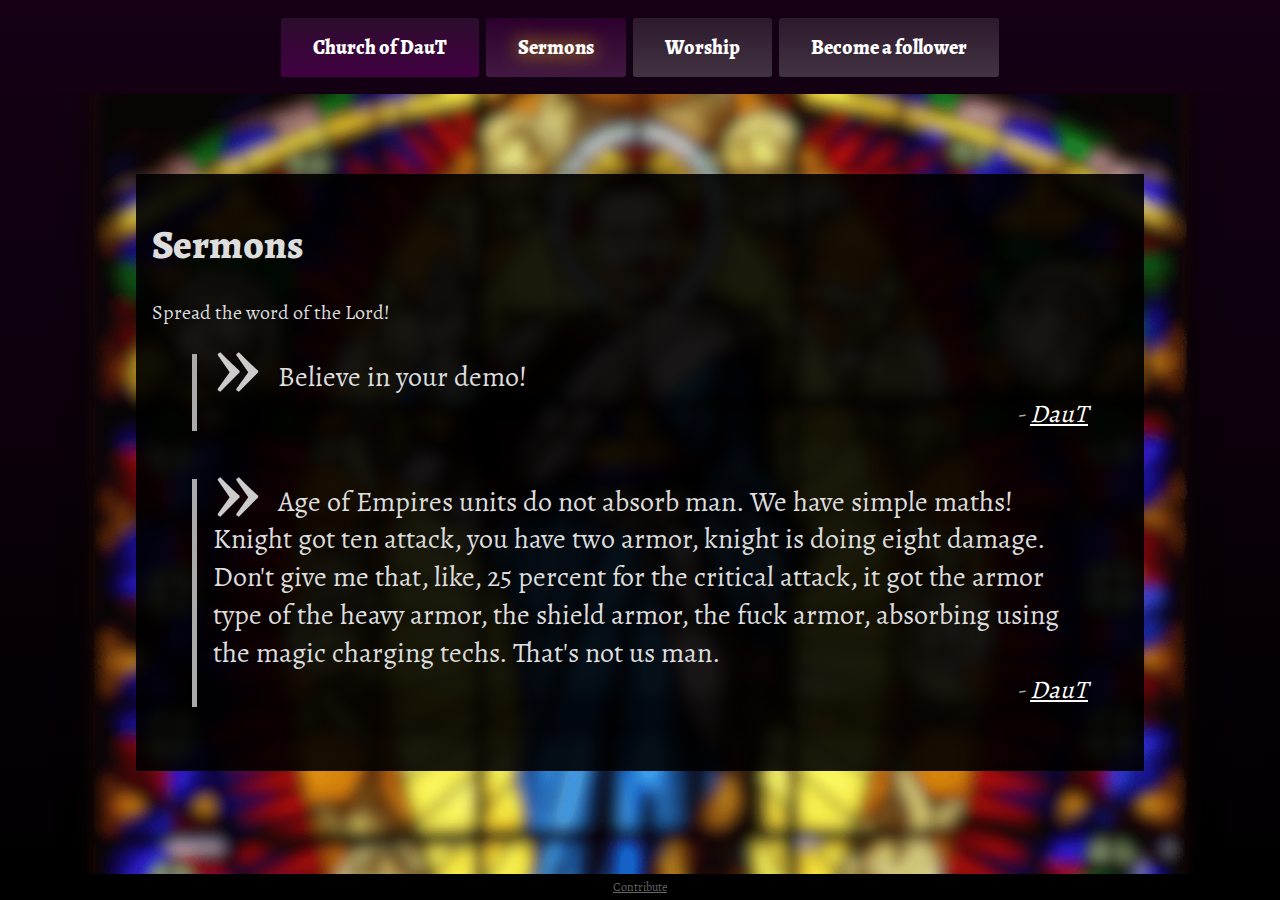
==== sermons/index.html @ 462a3683 "Add content" ====
<!doctype html>
<html lang="en">
<head>
   <meta charset="utf-8">
   <meta name="viewport" content="width=device-width, initial-scale=1.0">
   <link rel="shortcut icon" href="/favicon.ico">
   <title>Welcome to the Church of Lord DauT</title>
   <link rel="stylesheet" href="../css/style.css">
</head>
<body>
<div id="root">
   <header>
      <nav>
         <a class="main" href="../">Church of DauT</a>
         <a class="active" href="../sermons">Sermons</a>
         <a href="../worship">Worship</a>
         <a href="../follow">Become a follower</a>
      </nav>
   </header>
   <div id="content">
      <article>
         <h1>Sermons</h1>
         <p>Spread the word of the Lord!</p>

         <blockquote>
            Believe in your demo!
            <footer>- <a href="https://www.twitch.tv/daut/clip/BashfulDullNuggetsBrokeBack">DauT</a></footer>
         </blockquote>

         <blockquote>
            Age of Empires units do not absorb man. We have simple maths!
            Knight got ten attack, you have two armor, knight is doing eight damage.
            Don't give me that, like, 25 percent for the critical attack, it got the armor type of the heavy armor,
            the shield armor, the fuck armor, absorbing using the magic charging techs. That's not us man.
            <footer>- <a href="https://www.twitch.tv/daut/clip/CoweringAbnegateTurtleRlyTho">DauT</a></footer>
         </blockquote>

      </article>
   </div>
   <footer class="footer">
      <a href="https://github.com/HSZemi/daut.church/">Contribute</a>
   </footer>
</div>
</body>
</html>
---- css/style.css ----
/* alegreya-regular - latin */
@font-face {
    font-family: 'Alegreya';
    font-style: normal;
    font-weight: 400;
    src: local(''),
    url('../fonts/alegreya-v16-latin-regular.woff2') format('woff2'), /* Chrome 26+, Opera 23+, Firefox 39+ */
    url('../fonts/alegreya-v16-latin-regular.woff') format('woff'); /* Chrome 6+, Firefox 3.6+, IE 9+, Safari 5.1+ */
}
/* alegreya-800 - latin */
@font-face {
    font-family: 'Alegreya';
    font-style: normal;
    font-weight: 800;
    src: local(''),
    url('../fonts/alegreya-v16-latin-800.woff2') format('woff2'), /* Chrome 26+, Opera 23+, Firefox 39+ */
    url('../fonts/alegreya-v16-latin-800.woff') format('woff'); /* Chrome 6+, Firefox 3.6+, IE 9+, Safari 5.1+ */
}

* {
    box-sizing: border-box;
}

html {
    margin: 0;
    padding: 0;
    background: linear-gradient(#150015, black);
    color: #ddd;
    font-family: Alegreya, serif;
    min-height: 100vh;
}

body {
    margin: 0;
    padding: 0;
    min-height: 100vh;
}

#root {
    max-width: 1200px;
    margin: 0 auto;
    padding: 0 1rem;
    display: flex;
    flex-direction: column;
    font-size: 20px;
    min-height: 100vh;
}

header {
    text-align: center;
}

a {
    color: white;
}

nav {
    padding: 1rem 0;
}

nav a {
    display: inline-block;
    background: linear-gradient(rgba(255, 255, 255, 0.1), rgba(255, 255, 255, 0.2));
    padding: 1rem 2rem;
    margin: .1rem;
    border-radius: .2rem;
    font-weight: bold;
    text-decoration: none;
}

nav a:hover, nav a.active {
    transition: .2s linear;
    text-shadow: 0 0  20px #ffcc00;
    background: linear-gradient(rgba(255,0,255,0.1), rgba(255,125,255,0.2));
}

nav a.main {
    background: linear-gradient(rgba(255,125,255,0.1), rgba(255,0,255,0.2));
}

#content {
    flex-grow: 1;
}
#content {
    background-image: url("../img/header-blurred.png");
    background-size: cover;
    background-position: center top;
    padding: 5rem;
}

#content.bg {
    background-image: url("../img/header.png");
    padding: 30rem 5rem 0 5rem;
}

@media (max-width: 600px) {
    #content {
        padding: 2rem;
    }
    #content.bg {
        padding: 20rem 2rem 0 2rem;
    }
}

article {
    padding: 1rem;
    margin-bottom: 1rem;
    background-color: rgba(0,0,0,.9);
}

blockquote {
    font-size: 140%;
    border-left: 5px solid #aaa;
    padding-left: 1rem;
    margin-bottom: 3rem;
}

blockquote footer {
    font-size: 90%;
    color: #aaa;
    font-style: italic;
    text-align: right;
}

blockquote:before {
    color: #ccc;
    content: "»";
    font-size: 4em;
    line-height: 0.1em;
    margin-right: 0.1em;
    vertical-align: -0.1em;
}

img {
    max-width: 100%;
}

ul {
    list-style: none;
}

ul a {
    text-decoration: none;
    font-weight: bold;
}

li {
    margin-bottom: 2rem;
}

img.icon {
    display: inline-block;
    width: 60px;
    margin-right: 1.5rem;
    vertical-align: middle;
}

.footer {
    font-size: 60%;
    color: #666;
    text-align: center;
    padding: .3rem;
}

.footer a {
    color: #666;
}
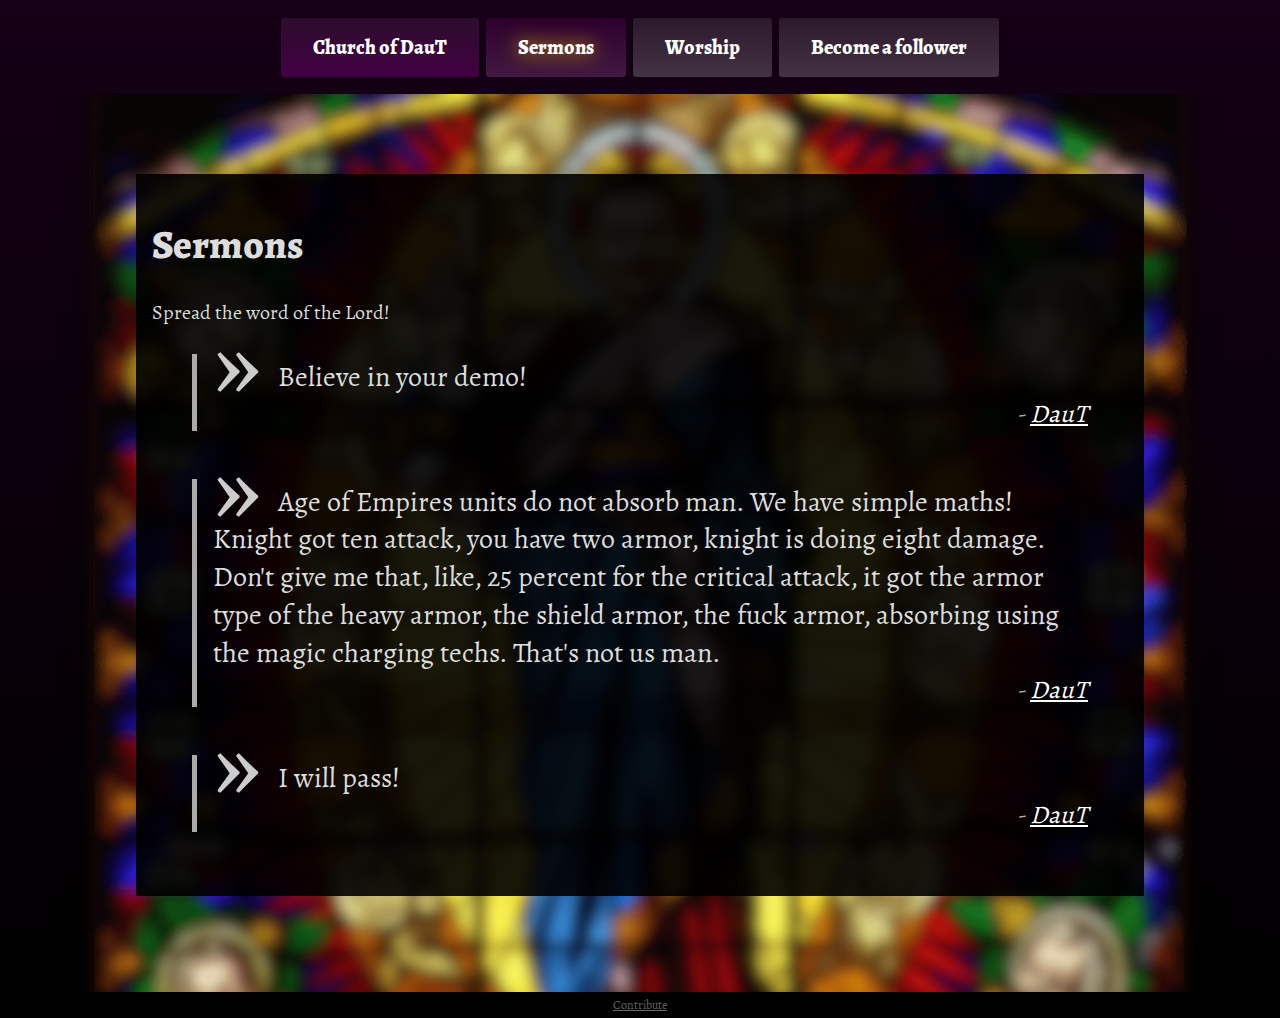
==== commit 30752273: "Add sermon" ====
--- a/sermons/index.html
+++ b/sermons/index.html
@@ -4,7 +4,7 @@
    <meta charset="utf-8">
    <meta name="viewport" content="width=device-width, initial-scale=1.0">
    <link rel="shortcut icon" href="/favicon.ico">
-   <title>Welcome to the Church of Lord DauT</title>
+   <title>Sermons – The Church of Lord DauT</title>
    <link rel="stylesheet" href="../css/style.css">
 </head>
 <body>
@@ -35,6 +35,11 @@
             <footer>- <a href="https://www.twitch.tv/daut/clip/CoweringAbnegateTurtleRlyTho">DauT</a></footer>
          </blockquote>
 
+         <blockquote>
+            I will pass!
+            <footer>- <a href="https://www.twitch.tv/daut/clip/ScrumptiousCourageousMuleDAESuppy">DauT</a></footer>
+         </blockquote>
+
       </article>
    </div>
    <footer class="footer">
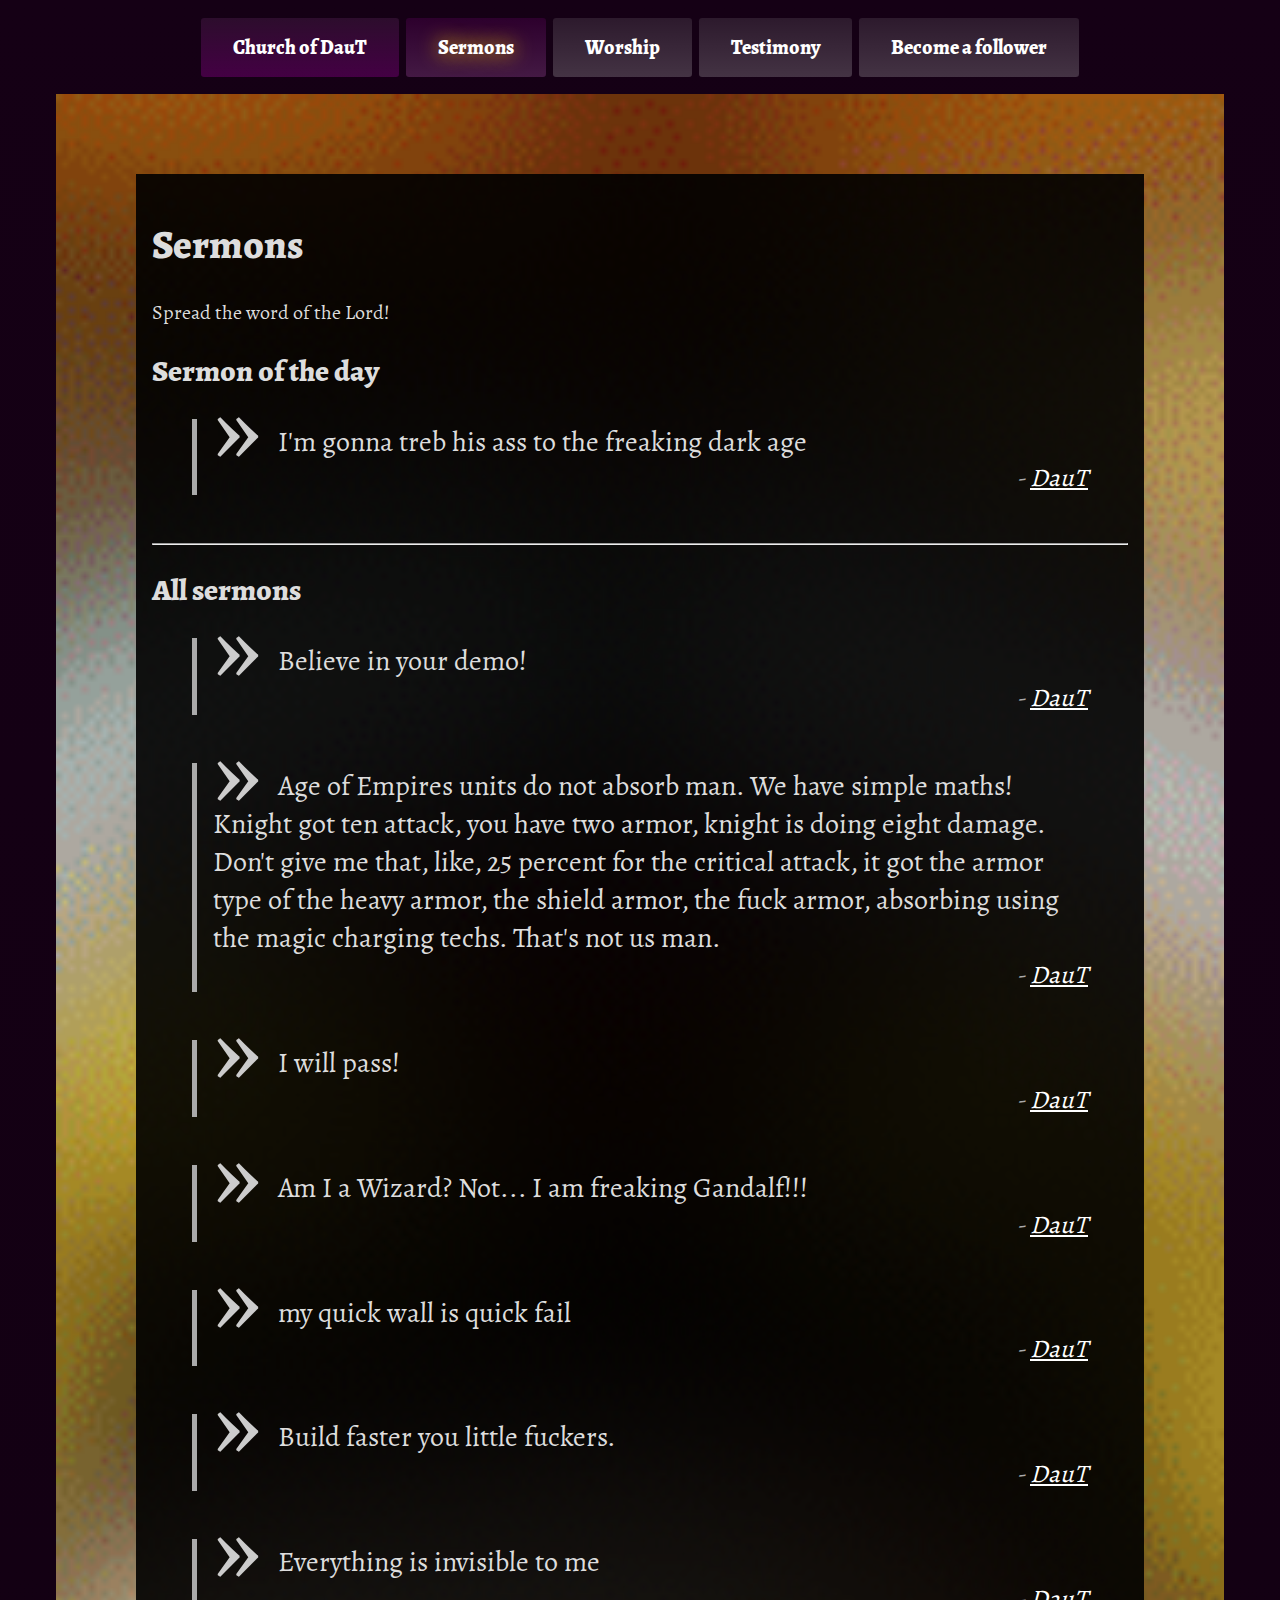
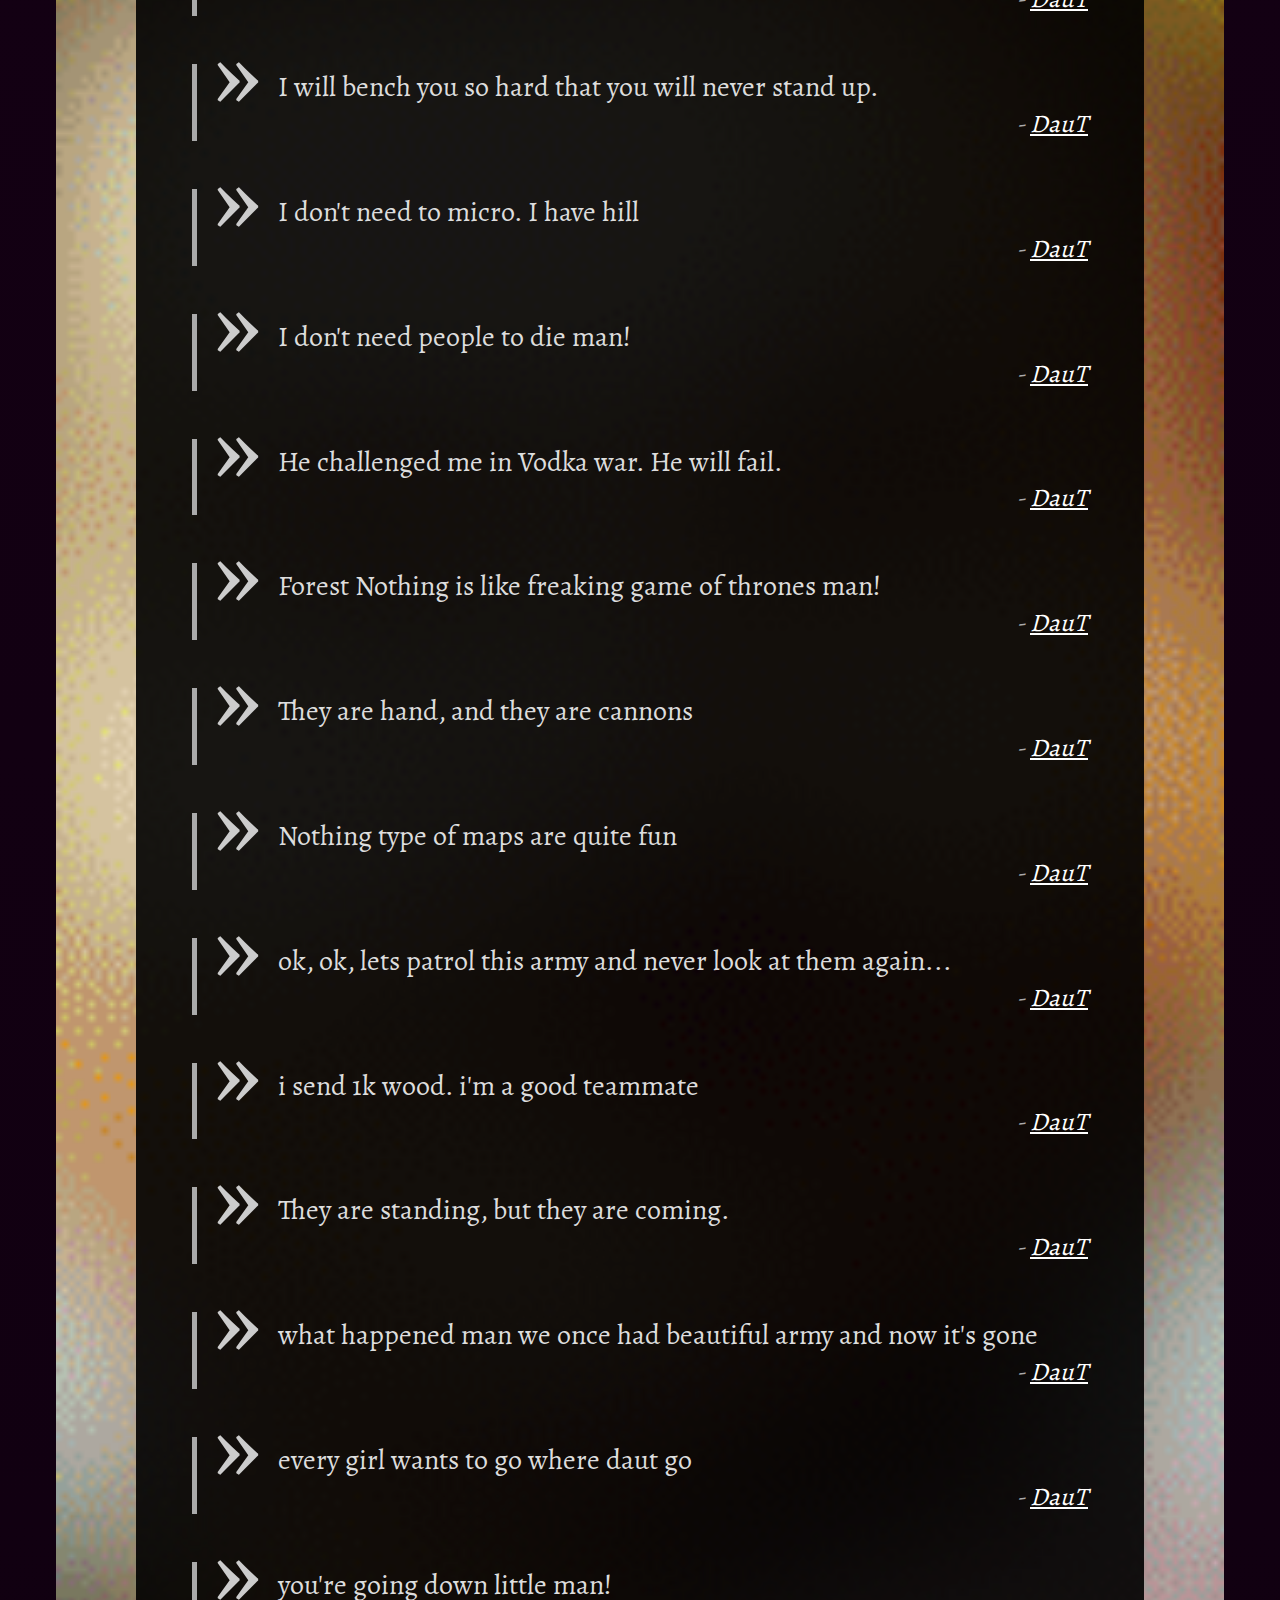
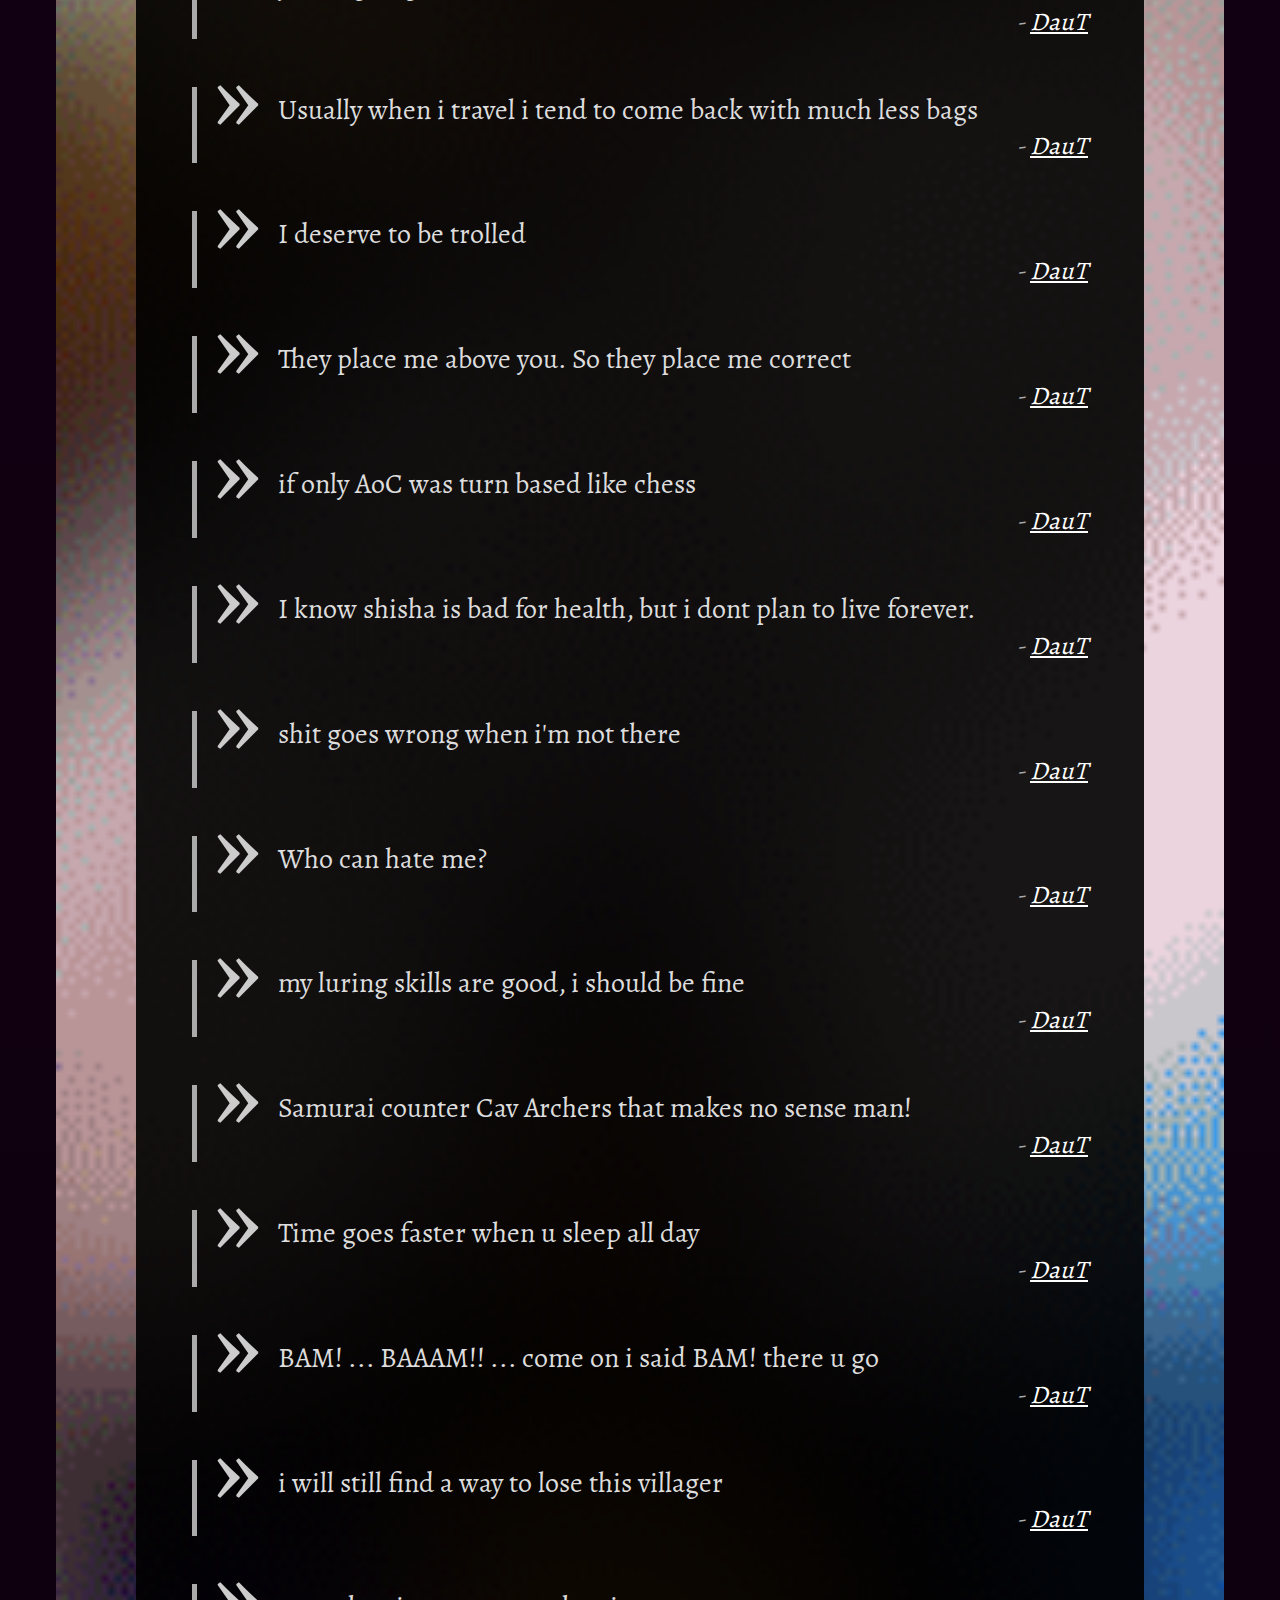
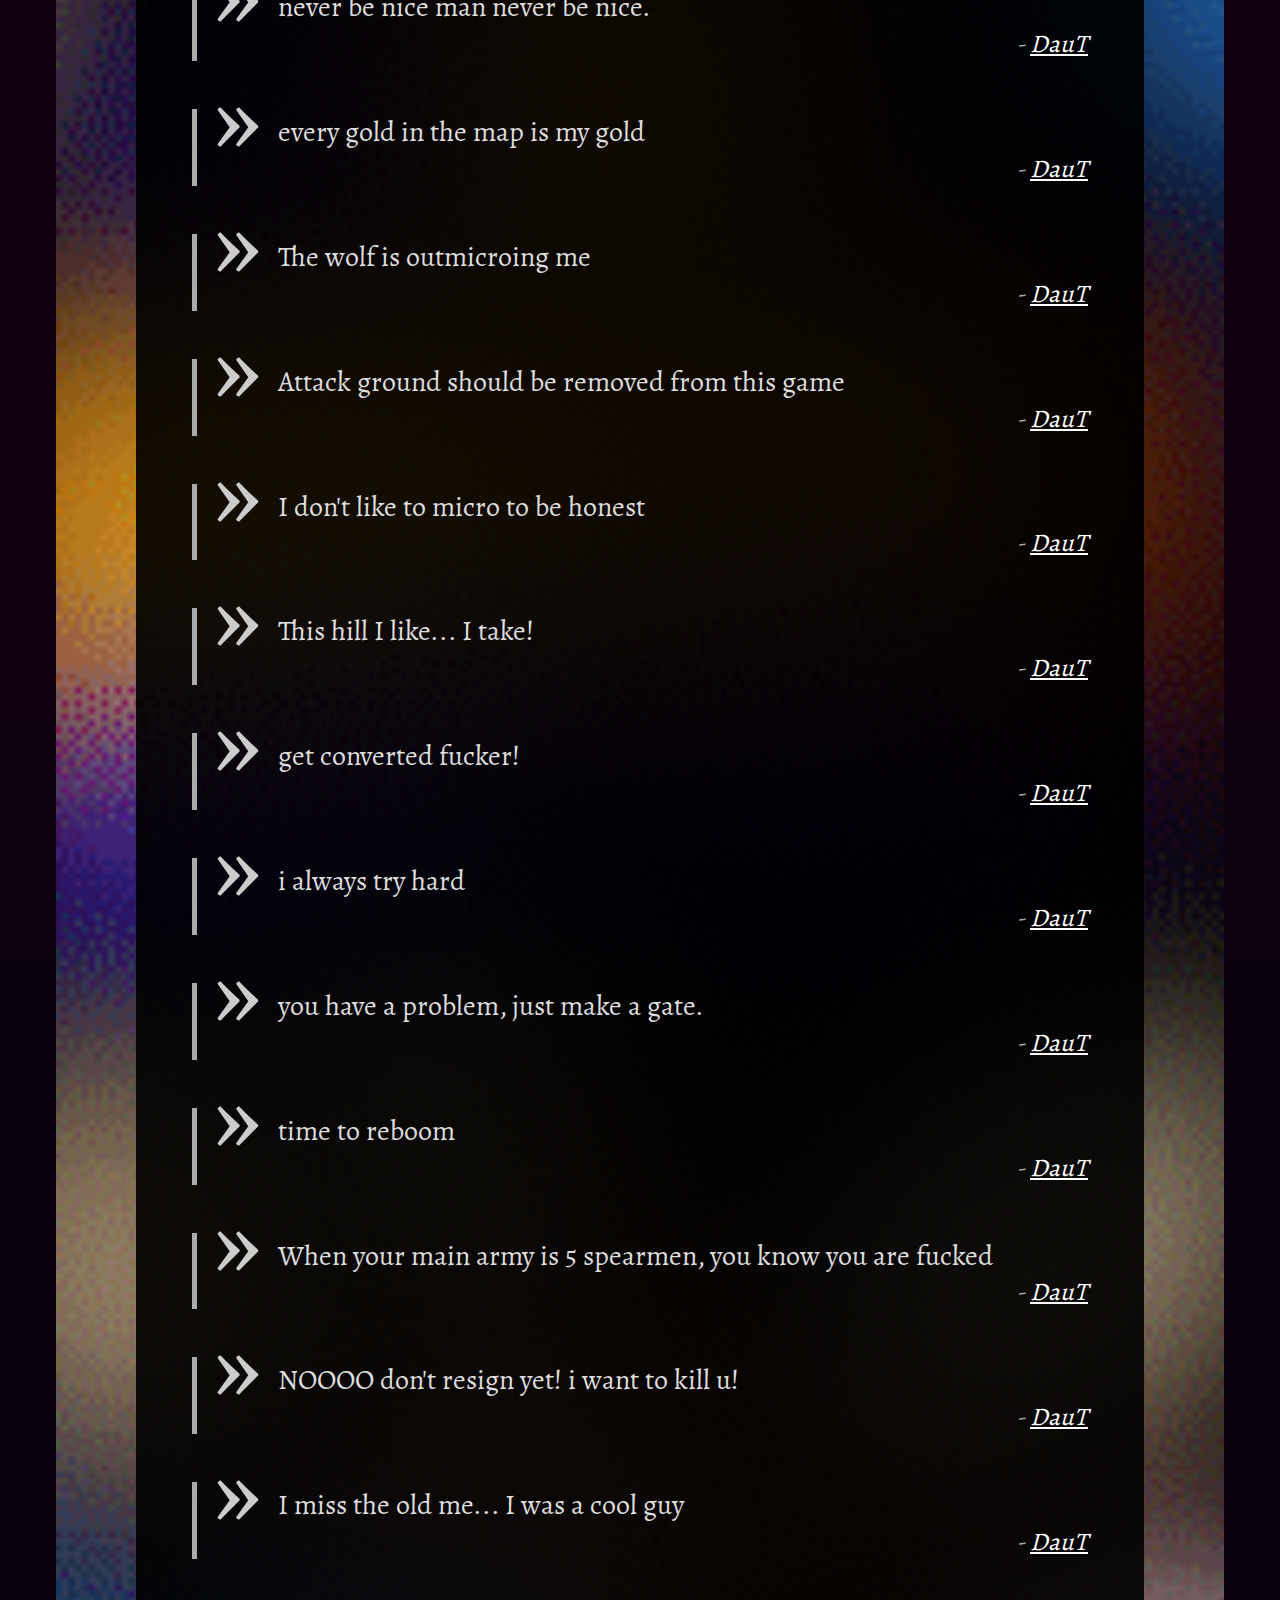
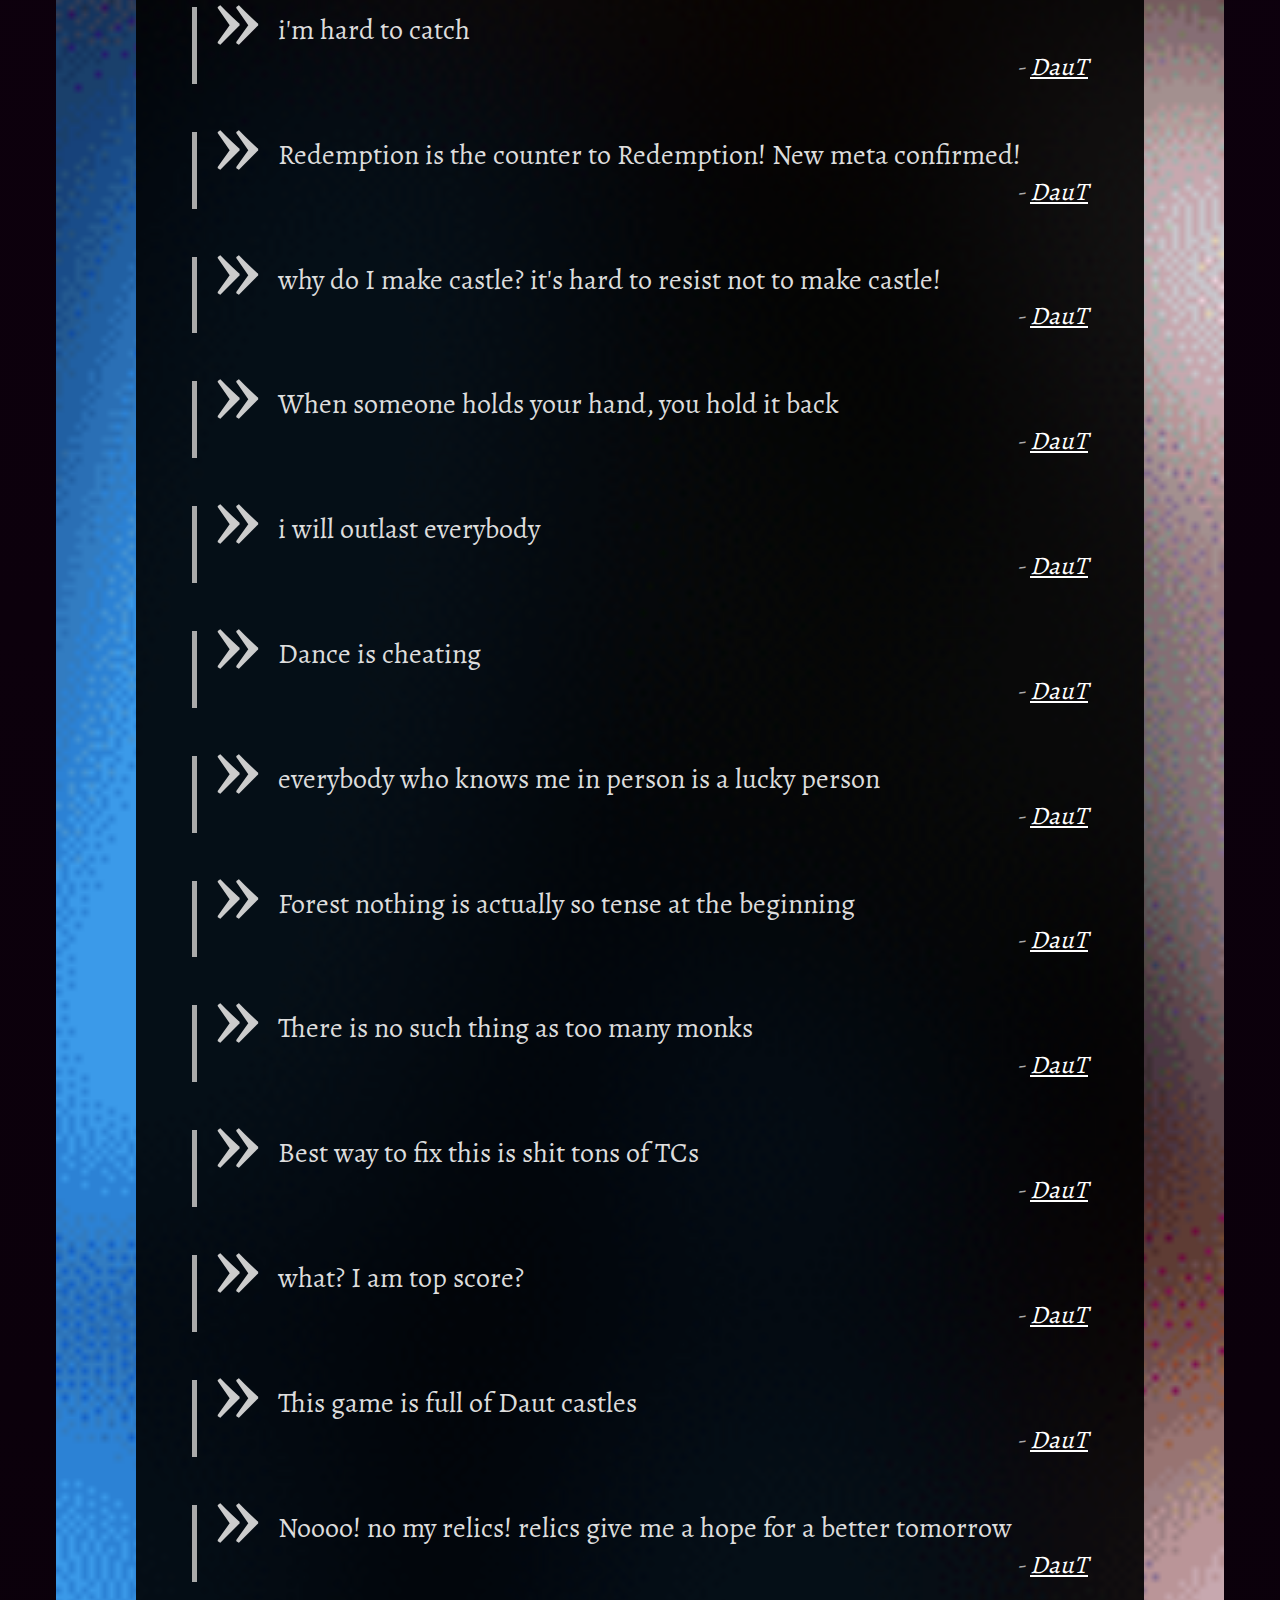
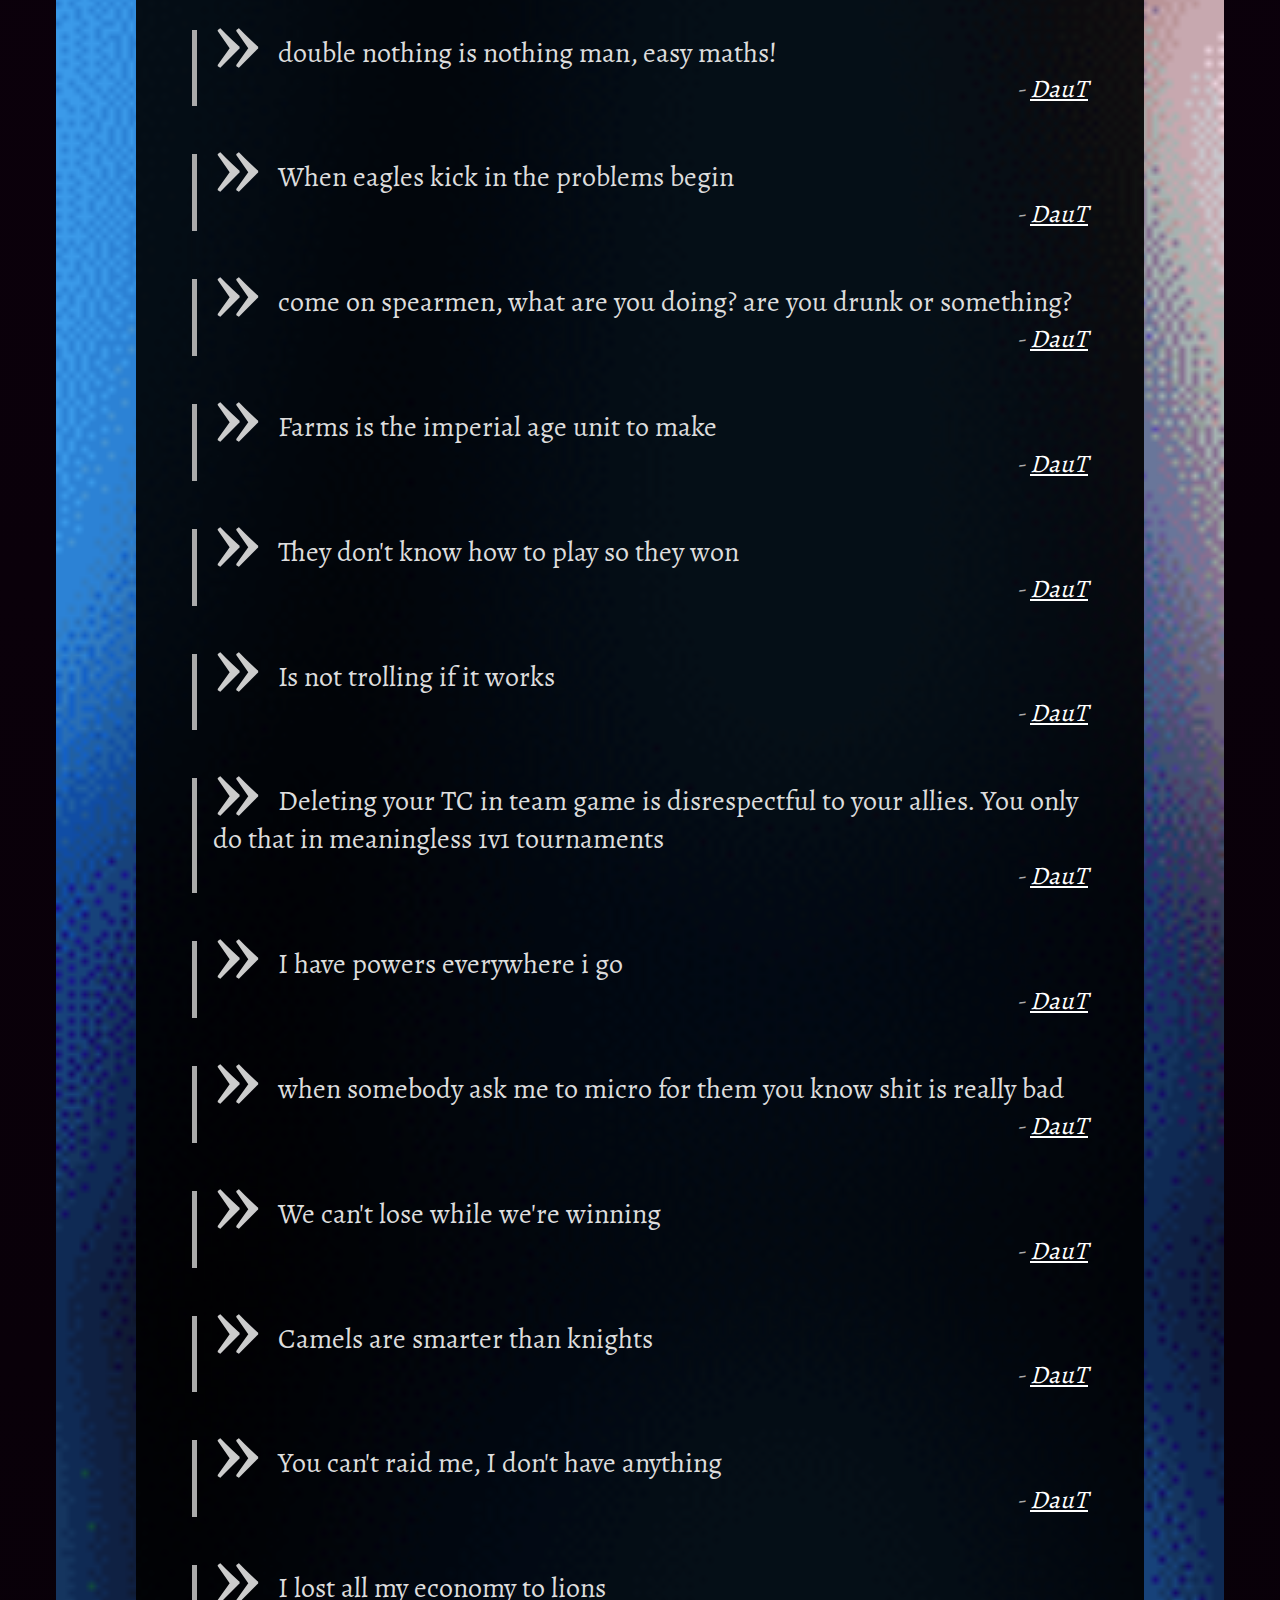
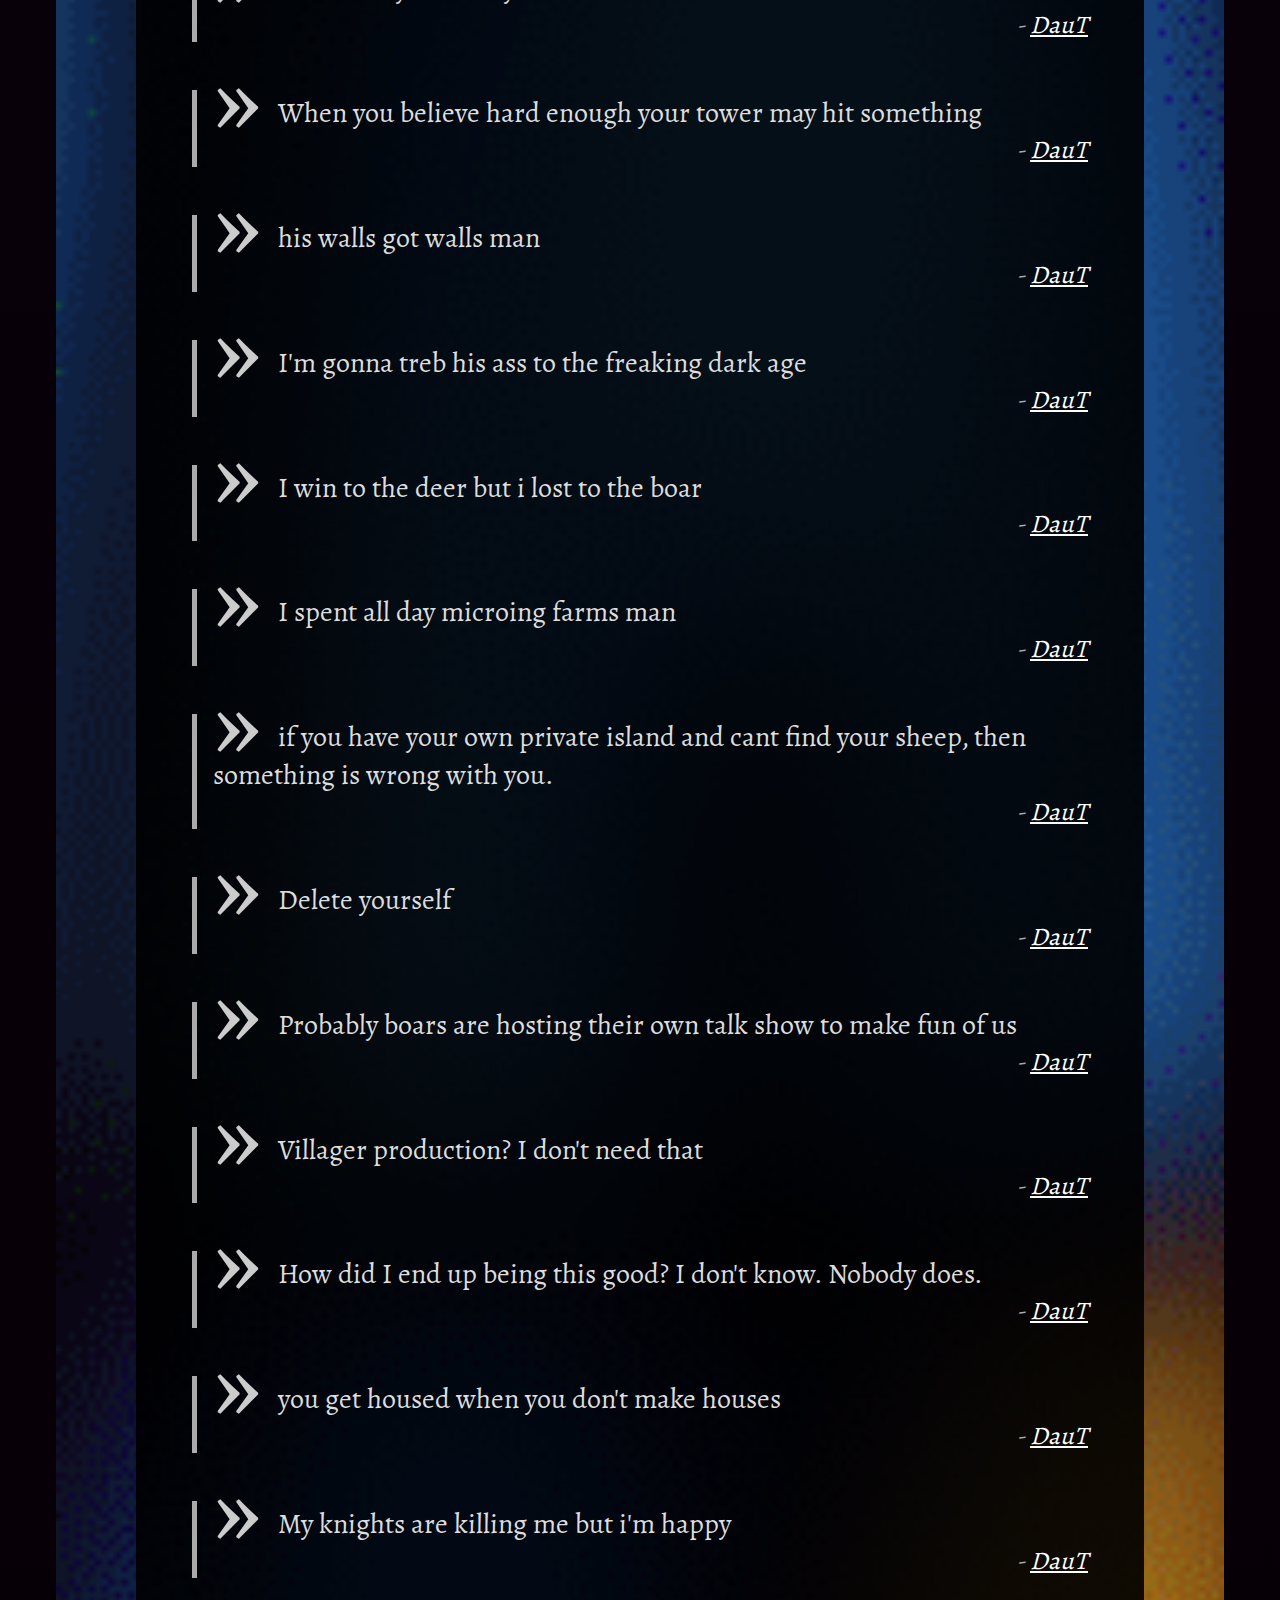
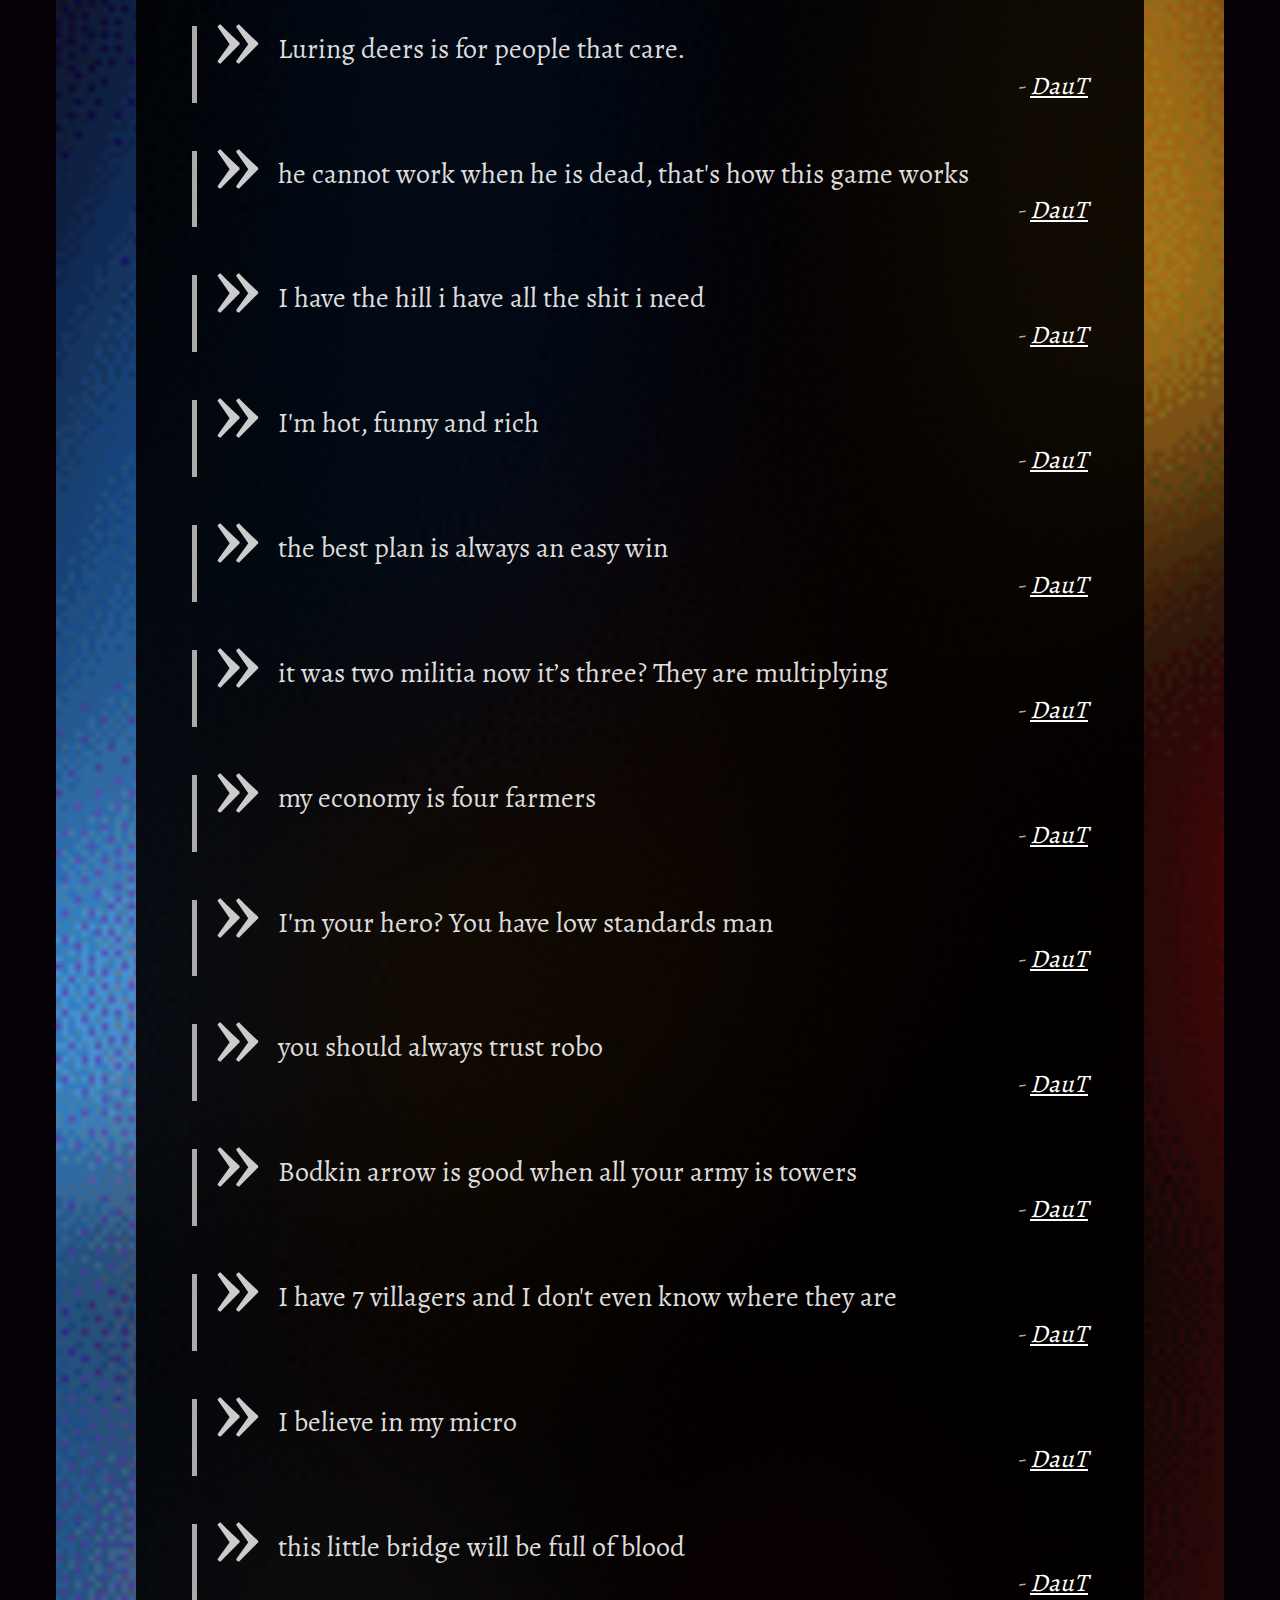
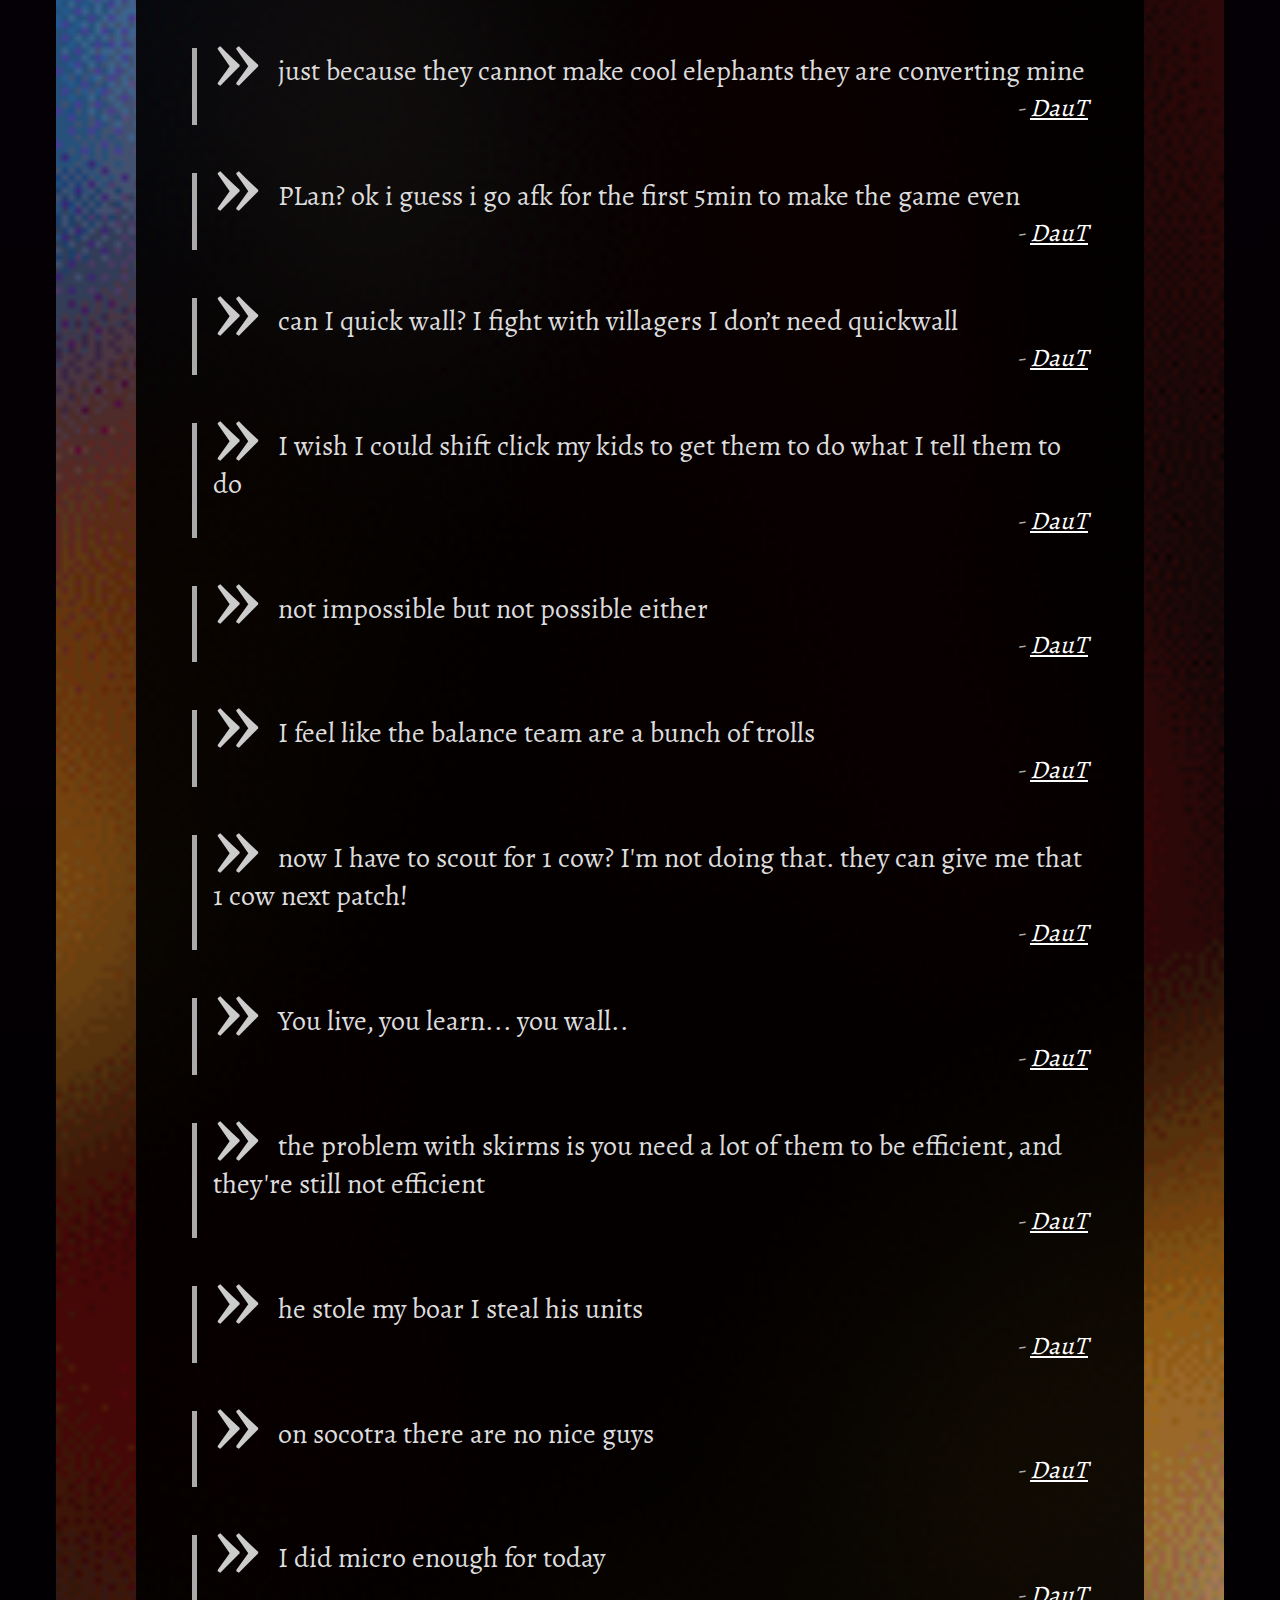
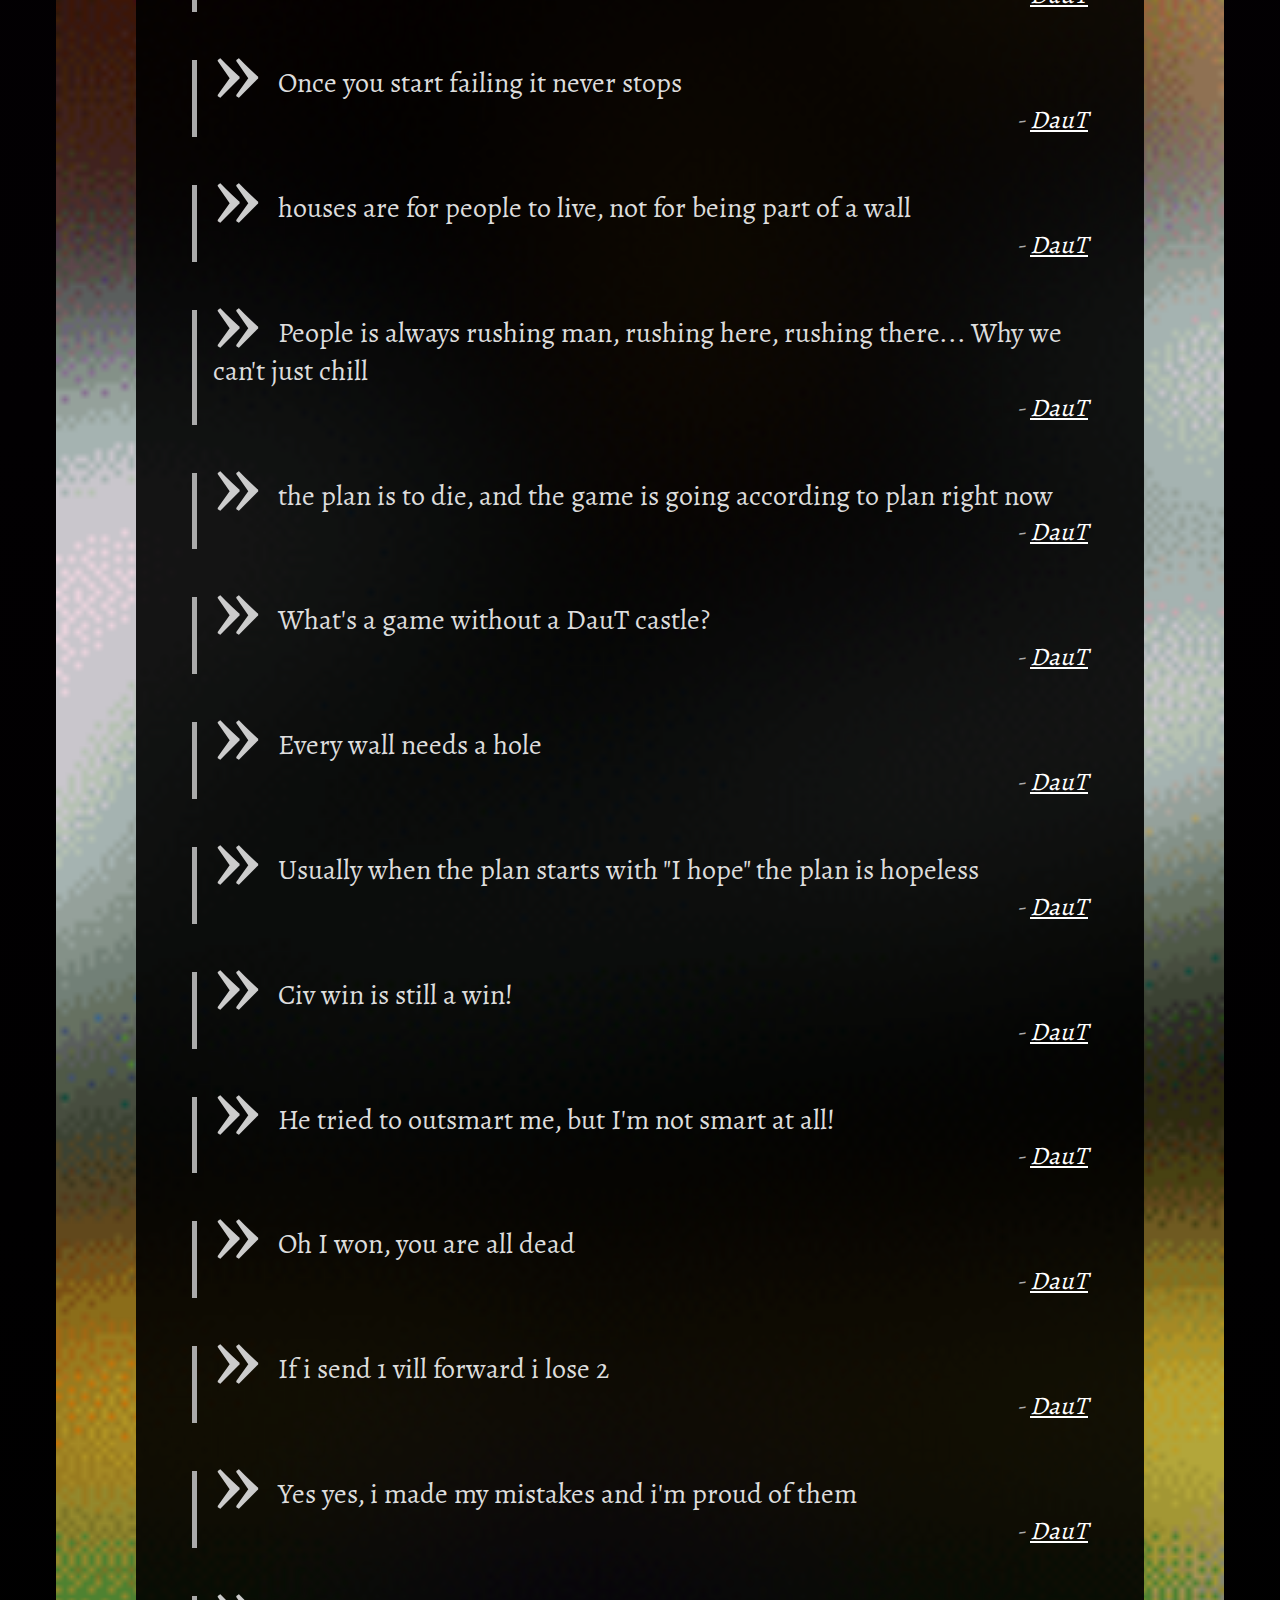
==== commit fe523e09: "Update index.html" ====
--- a/sermons/index.html
+++ b/sermons/index.html
@@ -4,7 +4,15 @@
    <meta charset="utf-8">
    <meta name="viewport" content="width=device-width, initial-scale=1.0">
    <link rel="shortcut icon" href="/favicon.ico">
-   <title>Sermons – The Church of Lord DauT</title>
+   <title>Sermons – The Church of DauT</title>
+   <meta property="og:title" content="Sermons – The Church of DauT"/>
+   <meta property="og:description" content="Spread the word of the Lord!"/>
+   <meta property="og:image" content="https://daut.church/img/banner.png"/>
+   <meta property="og:image:secure_url" content="https://daut.church/img/banner.png"/>
+   <meta property="og:image:type" content="image/png"/>
+   <meta property="og:image:width" content="1200"/>
+   <meta property="og:image:height" content="630"/>
+   <meta property="og:image:alt" content="The Lord blesses us peasants"/>
    <link rel="stylesheet" href="../css/style.css">
 </head>
 <body>
@@ -14,13 +22,22 @@
          <a class="main" href="../">Church of DauT</a>
          <a class="active" href="../sermons">Sermons</a>
          <a href="../worship">Worship</a>
+         <a href="../testimony">Testimony</a>
          <a href="../follow">Become a follower</a>
       </nav>
    </header>
    <div id="content">
-      <article>
+      <article id="sermons">
          <h1>Sermons</h1>
          <p>Spread the word of the Lord!</p>
+
+         <h2>Sermon of the day</h2>
+
+         <div id="sotd"></div>
+
+         <hr>
+
+         <h2>All sermons</h2>
 
          <blockquote>
             Believe in your demo!
@@ -38,6 +55,603 @@
          <blockquote>
             I will pass!
             <footer>- <a href="https://www.twitch.tv/daut/clip/ScrumptiousCourageousMuleDAESuppy">DauT</a></footer>
+         </blockquote>
+         
+         <blockquote>
+            Am I a Wizard? Not... I am freaking Gandalf!!!
+            <footer>- <a href="https://www.twitch.tv/daut/clip/ScrumptiousCourageousMuleDAESuppy">DauT</a></footer>
+         </blockquote>
+
+
+         <blockquote>
+            my quick wall is quick fail
+            <footer>- <a href="https://trollabot.herokuapp.com/?stream=daut&view=quotes">DauT</a></footer>
+         </blockquote>
+
+         <blockquote>
+            Build faster you little fuckers.
+            <footer>- <a href="https://trollabot.herokuapp.com/?stream=daut&view=quotes">DauT</a></footer>
+         </blockquote>
+
+         <blockquote>
+            Everything is invisible to me
+            <footer>- <a href="https://trollabot.herokuapp.com/?stream=daut&view=quotes">DauT</a></footer>
+         </blockquote>
+
+         <blockquote>
+            I will bench you so hard that you will never stand up.
+            <footer>- <a href="https://trollabot.herokuapp.com/?stream=daut&view=quotes">DauT</a></footer>
+         </blockquote>
+
+         <blockquote>
+            I don't need to micro. I have hill
+            <footer>- <a href="https://trollabot.herokuapp.com/?stream=daut&view=quotes">DauT</a></footer>
+         </blockquote>
+
+         <blockquote>
+            I don't need people to die man!
+            <footer>- <a href="https://trollabot.herokuapp.com/?stream=daut&view=quotes">DauT</a></footer>
+         </blockquote>
+
+         <blockquote>
+            He challenged me in Vodka war. He will fail.
+            <footer>- <a href="https://trollabot.herokuapp.com/?stream=daut&view=quotes">DauT</a></footer>
+         </blockquote>
+
+         <blockquote>
+            Forest Nothing is like freaking game of thrones man!
+            <footer>- <a href="https://trollabot.herokuapp.com/?stream=daut&view=quotes">DauT</a></footer>
+         </blockquote>
+
+         <blockquote>
+            They are hand, and they are cannons
+            <footer>- <a href="https://trollabot.herokuapp.com/?stream=daut&view=quotes">DauT</a></footer>
+         </blockquote>
+
+         <blockquote>
+            Nothing type of maps are quite fun
+            <footer>- <a href="https://trollabot.herokuapp.com/?stream=daut&view=quotes">DauT</a></footer>
+         </blockquote>
+
+         <blockquote>
+            ok, ok, lets patrol this army and never look at them again...
+            <footer>- <a href="https://trollabot.herokuapp.com/?stream=daut&view=quotes">DauT</a></footer>
+         </blockquote>
+
+         <blockquote>
+            i send 1k wood. i'm a good teammate
+            <footer>- <a href="https://trollabot.herokuapp.com/?stream=daut&view=quotes">DauT</a></footer>
+         </blockquote>
+
+         <blockquote>
+            They are standing, but they are coming.
+            <footer>- <a href="https://trollabot.herokuapp.com/?stream=daut&view=quotes">DauT</a></footer>
+         </blockquote>
+
+         <blockquote>
+            what happened man we once had beautiful army and now it's gone
+            <footer>- <a href="https://trollabot.herokuapp.com/?stream=daut&view=quotes">DauT</a></footer>
+         </blockquote>
+
+         <blockquote>
+            every girl wants to go where daut go
+            <footer>- <a href="https://trollabot.herokuapp.com/?stream=daut&view=quotes">DauT</a></footer>
+         </blockquote>
+
+         <blockquote>
+            you're going down little man!
+            <footer>- <a href="https://trollabot.herokuapp.com/?stream=daut&view=quotes">DauT</a></footer>
+         </blockquote>
+
+         <blockquote>
+            Usually when i travel i tend to come back with much less bags
+            <footer>- <a href="https://trollabot.herokuapp.com/?stream=daut&view=quotes">DauT</a></footer>
+         </blockquote>
+
+         <blockquote>
+            I deserve to be trolled
+            <footer>- <a href="https://trollabot.herokuapp.com/?stream=daut&view=quotes">DauT</a></footer>
+         </blockquote>
+
+         <blockquote>
+            They place me above you. So they place me correct
+            <footer>- <a href="https://trollabot.herokuapp.com/?stream=daut&view=quotes">DauT</a></footer>
+         </blockquote>
+
+         <blockquote>
+            if only AoC was turn based like chess
+            <footer>- <a href="https://trollabot.herokuapp.com/?stream=daut&view=quotes">DauT</a></footer>
+         </blockquote>
+
+         <blockquote>
+            I know shisha is bad for health, but i dont plan to live forever.
+            <footer>- <a href="https://trollabot.herokuapp.com/?stream=daut&view=quotes">DauT</a></footer>
+         </blockquote>
+
+         <blockquote>
+            shit goes wrong when i'm not there
+            <footer>- <a href="https://trollabot.herokuapp.com/?stream=daut&view=quotes">DauT</a></footer>
+         </blockquote>
+
+         <blockquote>
+            Who can hate me?
+            <footer>- <a href="https://trollabot.herokuapp.com/?stream=daut&view=quotes">DauT</a></footer>
+         </blockquote>
+
+         <blockquote>
+            my luring skills are good, i should be fine
+            <footer>- <a href="https://trollabot.herokuapp.com/?stream=daut&view=quotes">DauT</a></footer>
+         </blockquote>
+
+         <blockquote>
+            Samurai counter Cav Archers that makes no sense man!
+            <footer>- <a href="https://trollabot.herokuapp.com/?stream=daut&view=quotes">DauT</a></footer>
+         </blockquote>
+
+         <blockquote>
+            Time goes faster when u sleep all day
+            <footer>- <a href="https://trollabot.herokuapp.com/?stream=daut&view=quotes">DauT</a></footer>
+         </blockquote>
+
+         <blockquote>
+            BAM! ... BAAAM!! ... come on i said BAM! there u go
+            <footer>- <a href="https://trollabot.herokuapp.com/?stream=daut&view=quotes">DauT</a></footer>
+         </blockquote>
+
+         <blockquote>
+            i will still find a way to lose this villager
+            <footer>- <a href="https://trollabot.herokuapp.com/?stream=daut&view=quotes">DauT</a></footer>
+         </blockquote>
+
+         <blockquote>
+            never be nice man never be nice.
+            <footer>- <a href="https://trollabot.herokuapp.com/?stream=daut&view=quotes">DauT</a></footer>
+         </blockquote>
+
+         <blockquote>
+            every gold in the map is my gold
+            <footer>- <a href="https://trollabot.herokuapp.com/?stream=daut&view=quotes">DauT</a></footer>
+         </blockquote>
+
+         <blockquote>
+            The wolf is outmicroing me
+            <footer>- <a href="https://trollabot.herokuapp.com/?stream=daut&view=quotes">DauT</a></footer>
+         </blockquote>
+
+         <blockquote>
+            Attack ground should be removed from this game
+            <footer>- <a href="https://trollabot.herokuapp.com/?stream=daut&view=quotes">DauT</a></footer>
+         </blockquote>
+
+         <blockquote>
+            I don't like to micro to be honest
+            <footer>- <a href="https://trollabot.herokuapp.com/?stream=daut&view=quotes">DauT</a></footer>
+         </blockquote>
+
+         <blockquote>
+            This hill I like... I take!
+            <footer>- <a href="https://trollabot.herokuapp.com/?stream=daut&view=quotes">DauT</a></footer>
+         </blockquote>
+
+         <blockquote>
+            get converted fucker!
+            <footer>- <a href="https://trollabot.herokuapp.com/?stream=daut&view=quotes">DauT</a></footer>
+         </blockquote>
+
+         <blockquote>
+            i always try hard
+            <footer>- <a href="https://trollabot.herokuapp.com/?stream=daut&view=quotes">DauT</a></footer>
+         </blockquote>
+
+         <blockquote>
+            you have a problem, just make a gate.
+            <footer>- <a href="https://trollabot.herokuapp.com/?stream=daut&view=quotes">DauT</a></footer>
+         </blockquote>
+
+         <blockquote>
+            time to reboom
+            <footer>- <a href="https://trollabot.herokuapp.com/?stream=daut&view=quotes">DauT</a></footer>
+         </blockquote>
+
+         <blockquote>
+            When your main army is 5 spearmen, you know you are fucked
+            <footer>- <a href="https://trollabot.herokuapp.com/?stream=daut&view=quotes">DauT</a></footer>
+         </blockquote>
+
+         <blockquote>
+            NOOOO don't resign yet! i want to kill u!
+            <footer>- <a href="https://trollabot.herokuapp.com/?stream=daut&view=quotes">DauT</a></footer>
+         </blockquote>
+
+         <blockquote>
+            I miss the old me... I was a cool guy
+            <footer>- <a href="https://trollabot.herokuapp.com/?stream=daut&view=quotes">DauT</a></footer>
+         </blockquote>
+
+         <blockquote>
+            i'm hard to catch
+            <footer>- <a href="https://trollabot.herokuapp.com/?stream=daut&view=quotes">DauT</a></footer>
+         </blockquote>
+
+         <blockquote>
+            Redemption is the counter to Redemption! New meta confirmed!
+            <footer>- <a href="https://trollabot.herokuapp.com/?stream=daut&view=quotes">DauT</a></footer>
+         </blockquote>
+
+         <blockquote>
+            why do I make castle? it's hard to resist not to make castle!
+            <footer>- <a href="https://trollabot.herokuapp.com/?stream=daut&view=quotes">DauT</a></footer>
+         </blockquote>
+
+         <blockquote>
+            When someone holds your hand, you hold it back
+            <footer>- <a href="https://trollabot.herokuapp.com/?stream=daut&view=quotes">DauT</a></footer>
+         </blockquote>
+
+         <blockquote>
+            i will outlast everybody
+            <footer>- <a href="https://trollabot.herokuapp.com/?stream=daut&view=quotes">DauT</a></footer>
+         </blockquote>
+
+         <blockquote>
+            Dance is cheating
+            <footer>- <a href="https://trollabot.herokuapp.com/?stream=daut&view=quotes">DauT</a></footer>
+         </blockquote>
+
+         <blockquote>
+            everybody who knows me in person is a lucky person
+            <footer>- <a href="https://trollabot.herokuapp.com/?stream=daut&view=quotes">DauT</a></footer>
+         </blockquote>
+
+         <blockquote>
+            Forest nothing is actually so tense at the beginning
+            <footer>- <a href="https://trollabot.herokuapp.com/?stream=daut&view=quotes">DauT</a></footer>
+         </blockquote>
+
+         <blockquote>
+            There is no such thing as too many monks
+            <footer>- <a href="https://trollabot.herokuapp.com/?stream=daut&view=quotes">DauT</a></footer>
+         </blockquote>
+
+         <blockquote>
+            Best way to fix this is shit tons of TCs
+            <footer>- <a href="https://trollabot.herokuapp.com/?stream=daut&view=quotes">DauT</a></footer>
+         </blockquote>
+
+         <blockquote>
+            what? I am top score?
+            <footer>- <a href="https://trollabot.herokuapp.com/?stream=daut&view=quotes">DauT</a></footer>
+         </blockquote>
+
+         <blockquote>
+            This game is full of Daut castles
+            <footer>- <a href="https://trollabot.herokuapp.com/?stream=daut&view=quotes">DauT</a></footer>
+         </blockquote>
+
+         <blockquote>
+            Noooo! no my relics! relics give me a hope for a better tomorrow
+            <footer>- <a href="https://trollabot.herokuapp.com/?stream=daut&view=quotes">DauT</a></footer>
+         </blockquote>
+
+         <blockquote>
+            double nothing is nothing man, easy maths!
+            <footer>- <a href="https://trollabot.herokuapp.com/?stream=daut&view=quotes">DauT</a></footer>
+         </blockquote>
+
+         <blockquote>
+            When eagles kick in the problems begin
+            <footer>- <a href="https://trollabot.herokuapp.com/?stream=daut&view=quotes">DauT</a></footer>
+         </blockquote>
+
+         <blockquote>
+            come on spearmen, what are you doing? are you drunk or something?
+            <footer>- <a href="https://trollabot.herokuapp.com/?stream=daut&view=quotes">DauT</a></footer>
+         </blockquote>
+
+         <blockquote>
+            Farms is the imperial age unit to make
+            <footer>- <a href="https://trollabot.herokuapp.com/?stream=daut&view=quotes">DauT</a></footer>
+         </blockquote>
+
+         <blockquote>
+            They don't know how to play so they won
+            <footer>- <a href="https://trollabot.herokuapp.com/?stream=daut&view=quotes">DauT</a></footer>
+         </blockquote>
+
+         <blockquote>
+            Is not trolling if it works
+            <footer>- <a href="https://trollabot.herokuapp.com/?stream=daut&view=quotes">DauT</a></footer>
+         </blockquote>
+
+         <blockquote>
+            Deleting your TC in team game is disrespectful to your allies. You only do that in meaningless 1v1
+            tournaments
+            <footer>- <a href="https://trollabot.herokuapp.com/?stream=daut&view=quotes">DauT</a></footer>
+         </blockquote>
+
+         <blockquote>
+            I have powers everywhere i go
+            <footer>- <a href="https://trollabot.herokuapp.com/?stream=daut&view=quotes">DauT</a></footer>
+         </blockquote>
+
+         <blockquote>
+            when somebody ask me to micro for them you know shit is really bad
+            <footer>- <a href="https://trollabot.herokuapp.com/?stream=daut&view=quotes">DauT</a></footer>
+         </blockquote>
+
+         <blockquote>
+            We can't lose while we're winning
+            <footer>- <a href="https://trollabot.herokuapp.com/?stream=daut&view=quotes">DauT</a></footer>
+         </blockquote>
+
+         <blockquote>
+            Camels are smarter than knights
+            <footer>- <a href="https://trollabot.herokuapp.com/?stream=daut&view=quotes">DauT</a></footer>
+         </blockquote>
+
+         <blockquote>
+            You can't raid me, I don't have anything
+            <footer>- <a href="https://trollabot.herokuapp.com/?stream=daut&view=quotes">DauT</a></footer>
+         </blockquote>
+
+         <blockquote>
+            I lost all my economy to lions
+            <footer>- <a href="https://trollabot.herokuapp.com/?stream=daut&view=quotes">DauT</a></footer>
+         </blockquote>
+
+         <blockquote>
+            When you believe hard enough your tower may hit something
+            <footer>- <a href="https://trollabot.herokuapp.com/?stream=daut&view=quotes">DauT</a></footer>
+         </blockquote>
+
+         <blockquote>
+            his walls got walls man
+            <footer>- <a href="https://trollabot.herokuapp.com/?stream=daut&view=quotes">DauT</a></footer>
+         </blockquote>
+
+         <blockquote>
+            I'm gonna treb his ass to the freaking dark age
+            <footer>- <a href="https://trollabot.herokuapp.com/?stream=daut&view=quotes">DauT</a></footer>
+         </blockquote>
+
+         <blockquote>
+            I win to the deer but i lost to the boar
+            <footer>- <a href="https://trollabot.herokuapp.com/?stream=daut&view=quotes">DauT</a></footer>
+         </blockquote>
+
+         <blockquote>
+            I spent all day microing farms man
+            <footer>- <a href="https://trollabot.herokuapp.com/?stream=daut&view=quotes">DauT</a></footer>
+         </blockquote>
+
+         <blockquote>
+            if you have your own private island and cant find your sheep, then something is wrong with you.
+            <footer>- <a href="https://trollabot.herokuapp.com/?stream=daut&view=quotes">DauT</a></footer>
+         </blockquote>
+
+         <blockquote>
+            Delete yourself
+            <footer>- <a href="https://trollabot.herokuapp.com/?stream=daut&view=quotes">DauT</a></footer>
+         </blockquote>
+
+         <blockquote>
+            Probably boars are hosting their own talk show to make fun of us
+            <footer>- <a href="https://trollabot.herokuapp.com/?stream=daut&view=quotes">DauT</a></footer>
+         </blockquote>
+
+         <blockquote>
+            Villager production? I don't need that
+            <footer>- <a href="https://trollabot.herokuapp.com/?stream=daut&view=quotes">DauT</a></footer>
+         </blockquote>
+
+         <blockquote>
+            How did I end up being this good? I don't know. Nobody does.
+            <footer>- <a href="https://trollabot.herokuapp.com/?stream=daut&view=quotes">DauT</a></footer>
+         </blockquote>
+
+         <blockquote>
+            you get housed when you don't make houses
+            <footer>- <a href="https://trollabot.herokuapp.com/?stream=daut&view=quotes">DauT</a></footer>
+         </blockquote>
+
+         <blockquote>
+            My knights are killing me but i'm happy
+            <footer>- <a href="https://trollabot.herokuapp.com/?stream=daut&view=quotes">DauT</a></footer>
+         </blockquote>
+
+         <blockquote>
+            Luring deers is for people that care.
+            <footer>- <a href="https://trollabot.herokuapp.com/?stream=daut&view=quotes">DauT</a></footer>
+         </blockquote>
+
+         <blockquote>
+            he cannot work when he is dead, that's how this game works
+            <footer>- <a href="https://trollabot.herokuapp.com/?stream=daut&view=quotes">DauT</a></footer>
+         </blockquote>
+
+         <blockquote>
+            I have the hill i have all the shit i need
+            <footer>- <a href="https://trollabot.herokuapp.com/?stream=daut&view=quotes">DauT</a></footer>
+         </blockquote>
+
+         <blockquote>
+            I'm hot, funny and rich
+            <footer>- <a href="https://trollabot.herokuapp.com/?stream=daut&view=quotes">DauT</a></footer>
+         </blockquote>
+
+         <blockquote>
+            the best plan is always an easy win
+            <footer>- <a href="https://trollabot.herokuapp.com/?stream=daut&view=quotes">DauT</a></footer>
+         </blockquote>
+
+         <blockquote>
+            it was two militia now it’s three? They are multiplying
+            <footer>- <a href="https://trollabot.herokuapp.com/?stream=daut&view=quotes">DauT</a></footer>
+         </blockquote>
+
+         <blockquote>
+            my economy is four farmers
+            <footer>- <a href="https://trollabot.herokuapp.com/?stream=daut&view=quotes">DauT</a></footer>
+         </blockquote>
+
+         <blockquote>
+            I'm your hero? You have low standards man
+            <footer>- <a href="https://trollabot.herokuapp.com/?stream=daut&view=quotes">DauT</a></footer>
+         </blockquote>
+
+         <blockquote>
+            you should always trust robo
+            <footer>- <a href="https://trollabot.herokuapp.com/?stream=daut&view=quotes">DauT</a></footer>
+         </blockquote>
+
+         <blockquote>
+            Bodkin arrow is good when all your army is towers
+            <footer>- <a href="https://trollabot.herokuapp.com/?stream=daut&view=quotes">DauT</a></footer>
+         </blockquote>
+
+         <blockquote>
+            I have 7 villagers and I don't even know where they are
+            <footer>- <a href="https://trollabot.herokuapp.com/?stream=daut&view=quotes">DauT</a></footer>
+         </blockquote>
+
+         <blockquote>
+            I believe in my micro
+            <footer>- <a href="https://trollabot.herokuapp.com/?stream=daut&view=quotes">DauT</a></footer>
+         </blockquote>
+
+         <blockquote>
+            this little bridge will be full of blood
+            <footer>- <a href="https://trollabot.herokuapp.com/?stream=daut&view=quotes">DauT</a></footer>
+         </blockquote>
+
+         <blockquote>
+            just because they cannot make cool elephants they are converting mine
+            <footer>- <a href="https://trollabot.herokuapp.com/?stream=daut&view=quotes">DauT</a></footer>
+         </blockquote>
+
+         <blockquote>
+            PLan? ok i guess i go afk for the first 5min to make the game even
+            <footer>- <a href="https://trollabot.herokuapp.com/?stream=daut&view=quotes">DauT</a></footer>
+         </blockquote>
+
+         <blockquote>
+            can I quick wall? I fight with villagers I don’t need quickwall
+            <footer>- <a href="https://trollabot.herokuapp.com/?stream=daut&view=quotes">DauT</a></footer>
+         </blockquote>
+
+         <blockquote>
+            I wish I could shift click my kids to get them to do what I tell them to do
+            <footer>- <a href="https://trollabot.herokuapp.com/?stream=daut&view=quotes">DauT</a></footer>
+         </blockquote>
+
+         <blockquote>
+            not impossible but not possible either
+            <footer>- <a href="https://trollabot.herokuapp.com/?stream=daut&view=quotes">DauT</a></footer>
+         </blockquote>
+
+         <blockquote>
+            I feel like the balance team are a bunch of trolls
+            <footer>- <a href="https://trollabot.herokuapp.com/?stream=daut&view=quotes">DauT</a></footer>
+         </blockquote>
+
+         <blockquote>
+            now I have to scout for 1 cow? I'm not doing that. they can give me that 1 cow next patch!
+            <footer>- <a href="https://trollabot.herokuapp.com/?stream=daut&view=quotes">DauT</a></footer>
+         </blockquote>
+
+         <blockquote>
+            You live, you learn... you wall..
+            <footer>- <a href="https://trollabot.herokuapp.com/?stream=daut&view=quotes">DauT</a></footer>
+         </blockquote>
+
+         <blockquote>
+            the problem with skirms is you need a lot of them to be efficient, and they're still not efficient
+            <footer>- <a href="https://trollabot.herokuapp.com/?stream=daut&view=quotes">DauT</a></footer>
+         </blockquote>
+
+         <blockquote>
+            he stole my boar I steal his units
+            <footer>- <a href="https://trollabot.herokuapp.com/?stream=daut&view=quotes">DauT</a></footer>
+         </blockquote>
+
+         <blockquote>
+            on socotra there are no nice guys
+            <footer>- <a href="https://trollabot.herokuapp.com/?stream=daut&view=quotes">DauT</a></footer>
+         </blockquote>
+
+         <blockquote>
+            I did micro enough for today
+            <footer>- <a href="https://trollabot.herokuapp.com/?stream=daut&view=quotes">DauT</a></footer>
+         </blockquote>
+
+         <blockquote>
+            Once you start failing it never stops
+            <footer>- <a href="https://trollabot.herokuapp.com/?stream=daut&view=quotes">DauT</a></footer>
+         </blockquote>
+
+         <blockquote>
+            houses are for people to live, not for being part of a wall
+            <footer>- <a href="https://trollabot.herokuapp.com/?stream=daut&view=quotes">DauT</a></footer>
+         </blockquote>
+
+         <blockquote>
+            People is always rushing man, rushing here, rushing there... Why we can't just chill
+            <footer>- <a href="https://trollabot.herokuapp.com/?stream=daut&view=quotes">DauT</a></footer>
+         </blockquote>
+
+         <blockquote>
+            the plan is to die, and the game is going according to plan right now
+            <footer>- <a href="https://trollabot.herokuapp.com/?stream=daut&view=quotes">DauT</a></footer>
+         </blockquote>
+
+         <blockquote>
+            What's a game without a DauT castle?
+            <footer>- <a href="https://trollabot.herokuapp.com/?stream=daut&view=quotes">DauT</a></footer>
+         </blockquote>
+
+         <blockquote>
+            Every wall needs a hole
+            <footer>- <a href="https://trollabot.herokuapp.com/?stream=daut&view=quotes">DauT</a></footer>
+         </blockquote>
+
+         <blockquote>
+            Usually when the plan starts with "I hope" the plan is hopeless
+            <footer>- <a href="https://trollabot.herokuapp.com/?stream=daut&view=quotes">DauT</a></footer>
+         </blockquote>
+
+         <blockquote>
+            Civ win is still a win!
+            <footer>- <a href="https://trollabot.herokuapp.com/?stream=daut&view=quotes">DauT</a></footer>
+         </blockquote>
+
+         <blockquote>
+            He tried to outsmart me, but I'm not smart at all!
+            <footer>- <a href="https://trollabot.herokuapp.com/?stream=daut&view=quotes">DauT</a></footer>
+         </blockquote>
+
+         <blockquote>
+            Oh I won, you are all dead
+            <footer>- <a href="https://trollabot.herokuapp.com/?stream=daut&view=quotes">DauT</a></footer>
+         </blockquote>
+
+         <blockquote>
+            If i send 1 vill forward i lose 2
+            <footer>- <a href="https://trollabot.herokuapp.com/?stream=daut&view=quotes">DauT</a></footer>
+         </blockquote>
+
+         <blockquote>
+            Yes yes, i made my mistakes and i'm proud of them
+            <footer>- <a href="https://trollabot.herokuapp.com/?stream=daut&view=quotes">DauT</a></footer>
+         </blockquote>
+
+         <blockquote>
+            I micro with the brain
+            <footer>- <a href="https://trollabot.herokuapp.com/?stream=daut&view=quotes">DauT</a></footer>
+         </blockquote>
+
+         <blockquote>
+            boost me, man!
+            <footer>- <a href="https://trollabot.herokuapp.com/?stream=daut&view=quotes">DauT</a></footer>
          </blockquote>
 
       </article>
@@ -46,5 +660,17 @@
       <a href="https://github.com/HSZemi/daut.church/">Contribute</a>
    </footer>
 </div>
+<script type="text/javascript">
+
+   const LCG = s => () => (2 ** 31 - 1 & (s = Math.imul(48271, s))) / 2 ** 31;
+   const day = (Date.now() / (24 * 60 * 60 * 1000) >> 0); // just a fancy way of rounding towards 0
+   const random = LCG(day);
+   random(); // discard first value
+
+   const quotes = document.querySelectorAll('blockquote');
+   const sotd = document.getElementById('sotd');
+   const index = Math.floor(random() * quotes.length);
+   sotd.appendChild(quotes[index].cloneNode(true));
+</script>
 </body>
 </html>
